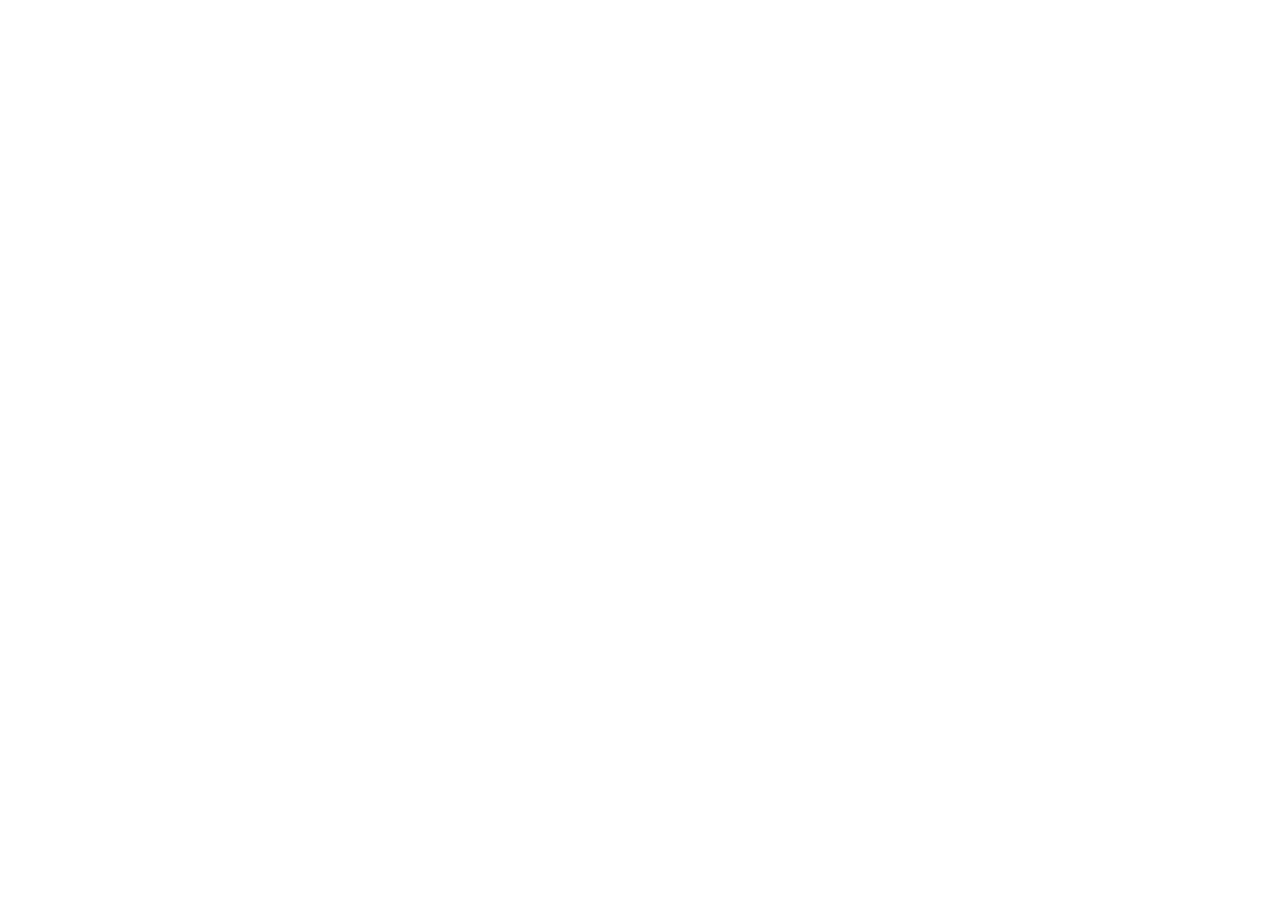
==== inde.html @ ff095637 "Initial Commit" ====
<!DOCTYPE html>
<html lang="pt-br">

<head>
    <meta charset="UTF-8">
    <title>Pokedex</title>
    <link rel="stylesheet" href="style.css">
</head>

<body>

</body>
<script src="script.js"></script>
</html>
---- style.css ----
* {
   margin: 0;
    padding: 0;
    box-sizing: border-box; 
}
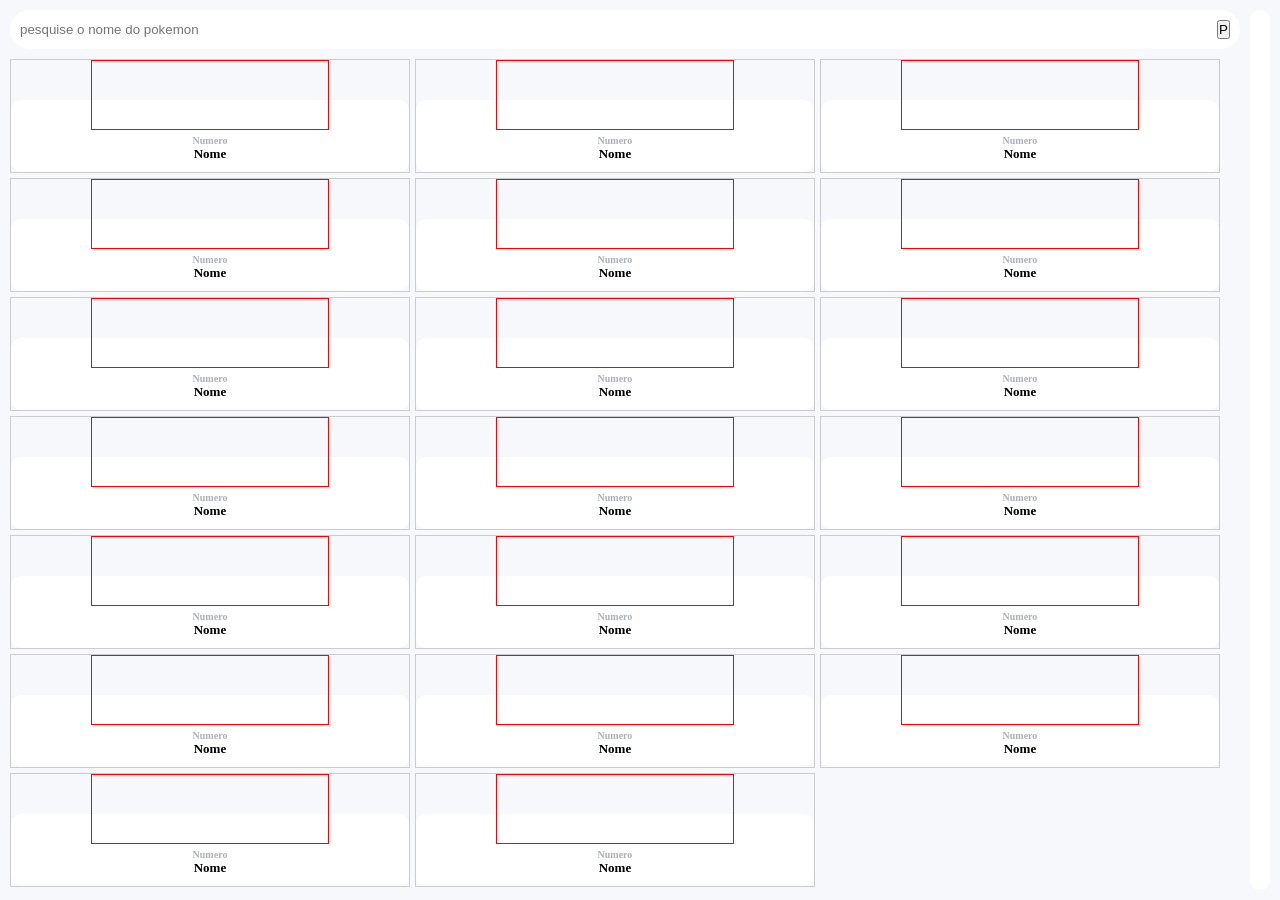
==== commit f63d51d6: "chore:aula 21" ====
--- a/inde.html
+++ b/inde.html
@@ -8,7 +8,24 @@
 </head>
 
 <body>
-
+    <!-- CORPO -->
+    <div class="ctn-corpo">
+        <!-- PESQUISA -->
+        <div>
+            <div class="ctn-pesquisa">
+                <input type="text" class="inpt-pesquisa" placeholder="pesquise o nome do pokemon"/>
+                <button class="btn-pesquisar">P</button>
+            </div>
+        </div>
+        <!-- LISTA -->
+        <main>
+            <ul id="lista-pokemon">
+            </ul>
+        </main>
+    </div>
+    <!-- VISUALIZAÇÃO -->
+    <div class="ctn-visualização"></div>
 </body>
 <script src="script.js"></script>
+
 </html>
--- a/style.css
+++ b/style.css
@@ -1,5 +1,105 @@
 * {
-   margin: 0;
+    margin: 0;
     padding: 0;
-    box-sizing: border-box; 
+    box-sizing: border-box;
+}
+
+:root {
+    --background-color: #f6f8fc;
+}
+
+body {
+    height: 100vh;
+    padding: 10px;
+    background-color: var(--background-color);
+    display: flex;
+    flex-direction: row;
+    gap: 10px;
+}
+
+.ctn-corpo {
+    flex: 1;
+    display: flex;
+    flex-direction: column;
+    gap: 10px;
+}
+
+.ctn-pesquisa {
+    background-color: white;
+    border-radius: 20px;
+    padding: 10px;
+    display: flex;
+    flex-direction: row;
+    gap: 10px;
+}
+
+.ctn-pesquisa .inpt-pesquisa {
+    border: none;
+    width: 100%;
+    outline: none;
+}
+
+.ctn-pesquisa .btn-pesquisa {
+    border: none;
+    width: 30px;
+    height: 30px;
+    border-radius: 10px;
+    cursor: pointer;
+}
+
+main {
+    height: 100%;
+    overflow-y: scroll;
+}
+
+#lista-pokemon {
+    list-style: none;
+    display: flex;
+    flex-direction: row;
+    flex-wrap: wrap;
+    gap: 5px;
+}
+
+#lista-pokemon li {
+    border: 1px solid #ccc;
+    width: calc(100% / 3 - 10px);
+    display: flex;
+    flex-direction: column;
+    align-items: center;
+}
+
+.ctn-imagem {
+    border: 1px solid red;
+    width: 60%;
+    height: 70px;
+    margin-bottom: -30px;
+    z-index: 1;
+}
+
+.card {
+    background-color: white;
+    width: 100%;
+    padding: 10px;
+    padding-top: 35px;
+    border-radius: 10px;
+}
+
+.ctn-numero {
+    font-size: x-small;
+    color: #abb0b9;
+    font-weight: bold;
+    text-align: center;
+}
+
+.ctn-nome {
+    font-size: small;
+    font-weight: bold;
+    text-align: center;
+}
+
+.ctn-visualização {
+    background-color: white;
+    border-radius: 20px;
+    padding: 10px;
+    height: 100%;
 }
